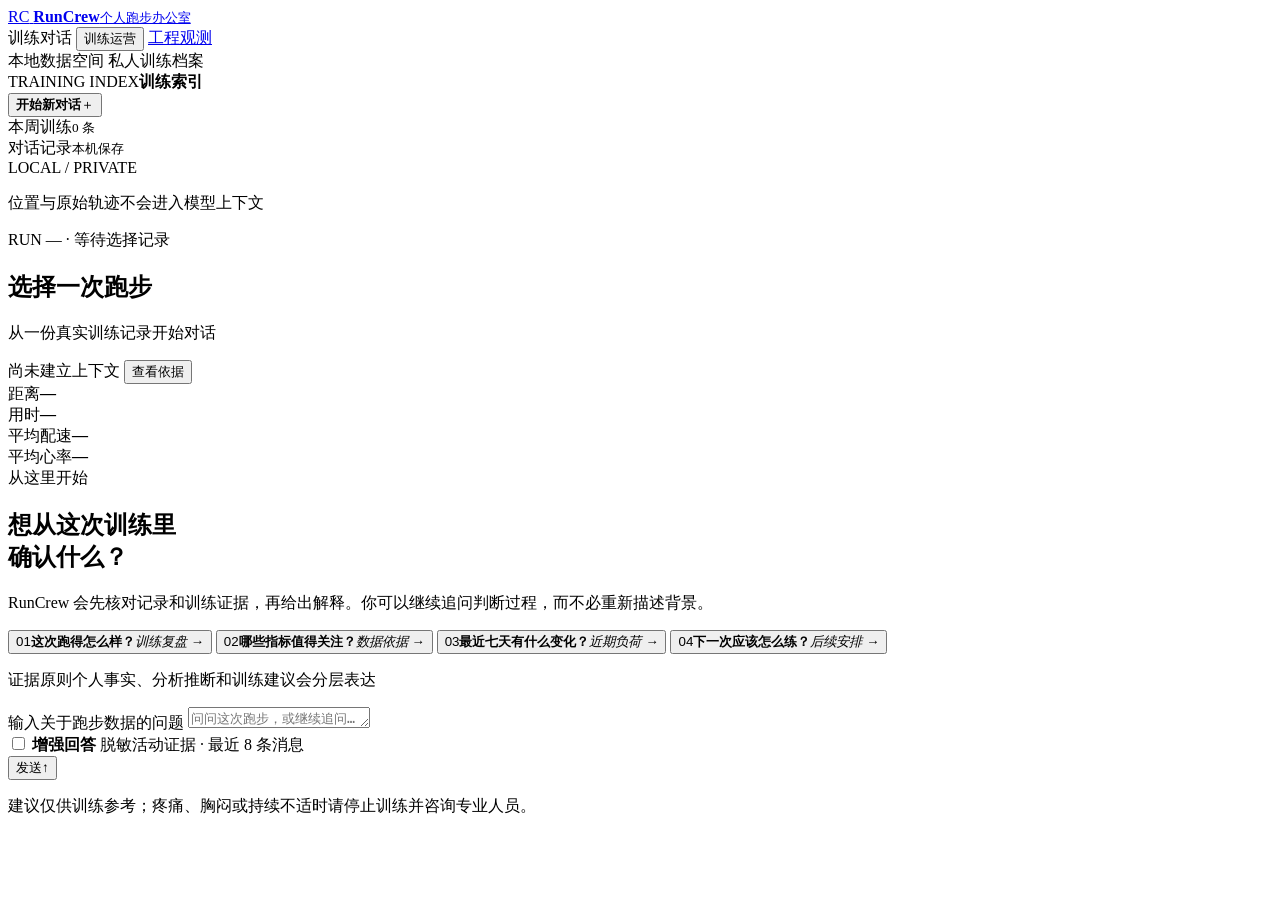
==== src/runcrew/web/static/chat.html @ 7327dd2e "fix: anchor product navigation to viewport" ====
<!doctype html>
<html lang="zh-CN">
<head>
  <meta charset="utf-8">
  <meta name="viewport" content="width=device-width, initial-scale=1">
  <meta name="description" content="RunCrew：围绕个人跑步数据持续提供有依据的训练分析与建议。">
  <title>RunCrew · 个人跑步办公室</title>
  <link rel="stylesheet" href="/assets/chat.css?v=20260816-5">
</head>
<body>
  <header class="topbar">
    <a class="brand" href="/" aria-label="RunCrew 首页">
      <span class="brand-mark" aria-hidden="true">RC</span>
      <span class="brand-copy"><strong>RunCrew</strong><small>个人跑步办公室</small></span>
    </a>

    <nav class="product-nav" aria-label="产品导航">
      <span class="nav-item active">训练对话</span>
      <button id="training-toggle" class="nav-item" type="button" aria-controls="training-drawer" aria-expanded="false">训练运营</button>
      <a class="nav-item" href="/engineering">工程观测</a>
    </nav>

    <div class="top-actions">
      <span class="privacy"><i></i>本地数据空间</span>
      <span class="edition">私人训练档案</span>
    </div>
  </header>

  <main class="workspace">
    <aside class="rail">
      <div class="rail-heading">
        <div><span class="eyebrow">TRAINING INDEX</span><strong>训练索引</strong></div>
        <span class="workspace-status" title="本地数据空间正常"></span>
      </div>

      <button id="new-chat" class="new-chat" type="button">
        <b>开始新对话</b><span aria-hidden="true">＋</span>
      </button>

      <section class="rail-section activity-section">
        <div class="section-label"><span>本周训练</span><small id="activity-count">0 条</small></div>
        <div id="activity-list" class="activity-list" aria-live="polite"></div>
      </section>

      <section class="rail-section history-section">
        <div class="section-label"><span>对话记录</span><small>本机保存</small></div>
        <div id="conversation-list" class="conversation-list"></div>
      </section>

      <div class="rail-foot">
        <span>LOCAL / PRIVATE</span>
        <p>位置与原始轨迹不会进入模型上下文</p>
      </div>
    </aside>

    <section class="chat-stage">
      <header class="chat-heading">
        <div class="heading-copy">
          <div class="run-kicker" id="run-kicker">RUN — · 等待选择记录</div>
          <h1 id="chat-title">选择一次跑步</h1>
          <p id="chat-subtitle" class="heading-subtitle">从一份真实训练记录开始对话</p>
        </div>
        <div class="heading-actions">
          <span id="context-badge" class="context-badge">尚未建立上下文</span>
          <button id="context-toggle" class="context-toggle" type="button" aria-controls="context-panel" aria-expanded="false">
            <span class="status-dot"></span>查看依据
          </button>
        </div>
      </header>

      <section class="run-summary" aria-label="当前活动关键数据">
        <div class="summary-metric"><span>距离</span><strong id="metric-distance">—</strong></div>
        <div class="summary-metric"><span>用时</span><strong id="metric-duration">—</strong></div>
        <div class="summary-metric"><span>平均配速</span><strong id="metric-pace">—</strong></div>
        <div class="summary-metric"><span>平均心率</span><strong id="metric-heart-rate">—</strong></div>
        <div class="run-rhythm" aria-hidden="true">
          <i></i><i></i><i></i><i></i><i></i><i></i><i></i><i></i><i></i><i></i><i></i><i></i>
        </div>
      </section>

      <div id="messages" class="messages" aria-live="polite">
        <div class="welcome" id="welcome">
          <span class="welcome-label">从这里开始</span>
          <h2>想从这次训练里<br>确认什么？</h2>
          <p class="welcome-copy">RunCrew 会先核对记录和训练证据，再给出解释。你可以继续追问判断过程，而不必重新描述背景。</p>
          <div class="suggestions">
            <button type="button"><span>01</span><b>这次跑得怎么样？</b><i>训练复盘 →</i></button>
            <button type="button"><span>02</span><b>哪些指标值得关注？</b><i>数据依据 →</i></button>
            <button type="button"><span>03</span><b>最近七天有什么变化？</b><i>近期负荷 →</i></button>
            <button type="button"><span>04</span><b>下一次应该怎么练？</b><i>后续安排 →</i></button>
          </div>
          <p class="grounding-note"><span>证据原则</span>个人事实、分析推断和训练建议会分层表达</p>
        </div>
      </div>

      <div class="composer-wrap">
        <form id="composer" class="composer">
          <label class="message-field">
            <span class="sr-only">输入关于跑步数据的问题</span>
            <textarea id="message-input" rows="1" maxlength="2000" placeholder="问问这次跑步，或继续追问…"></textarea>
          </label>
          <div class="composer-foot">
            <div class="composer-options">
              <label class="model-toggle" id="model-toggle">
                <input id="use-deepseek" type="checkbox">
                <span></span>
                <b>增强回答</b>
              </label>
              <span class="context-scope">脱敏活动证据 · 最近 8 条消息</span>
            </div>
            <button id="send-button" type="submit" aria-label="发送消息"><span>发送</span><b>↑</b></button>
          </div>
        </form>
        <p class="composer-notice">建议仅供训练参考；疼痛、胸闷或持续不适时请停止训练并咨询专业人员。</p>
      </div>
    </section>
  </main>

  <div id="context-backdrop" class="context-backdrop" hidden></div>
  <aside id="context-panel" class="context-panel" aria-label="回答依据" hidden>
    <header class="inspector-head">
      <div><span class="eyebrow">EVIDENCE NOTES</span><h2>回答依据</h2><p>查看本轮使用的数据、协作过程和安全边界</p></div>
      <button id="context-close" type="button" aria-label="关闭回答依据">×</button>
    </header>

    <div class="inspector-status"><span><i></i>上下文已隔离</span><small id="crew-summary">等待运行</small></div>

    <section class="inspector-section">
      <div class="inspector-label"><span>当前活动</span><small>规范化数据</small></div>
      <div id="selected-activity" class="selected-activity empty">请选择一条跑步记录以建立分析上下文</div>
    </section>

    <section id="crew-overview" class="inspector-section crew-overview">
      <div class="inspector-label"><span>智能体协作</span><small>按职责执行</small></div>
      <div class="crew-node" id="crew-execution">
        <span class="crew-index">1</span><i></i>
        <p><b>训练执行</b><small>核对计划与实际负荷</small></p>
        <em id="crew-execution-status">待运行</em>
      </div>
      <div class="crew-node" id="crew-recovery">
        <span class="crew-index">2</span><i></i>
        <p><b>恢复评估</b><small>结合身体反馈识别风险</small></p>
        <em id="crew-recovery-status">待运行</em>
      </div>
      <div class="crew-node" id="crew-plan">
        <span class="crew-index">3</span><i></i>
        <p><b>计划调整</b><small>仅在需要时生成草案</small></p>
        <em id="crew-plan-status">按需调用</em>
      </div>
    </section>

    <section class="inspector-section boundary-card">
      <div class="inspector-label"><span>安全边界</span><small>强制执行</small></div>
      <div><span>✓</span><p><b>结论基于结构化证据</b><small>先计算证据，再生成自然语言解释</small></p></div>
      <div><span>✓</span><p><b>只保留必要上下文</b><small>当前活动与最近 8 条消息</small></p></div>
      <div><span>✓</span><p><b>计划变更必须确认</b><small>调整草案不会自动生效</small></p></div>
    </section>

    <div id="turn-meta" class="turn-meta" hidden>
      <p><span>回答模式</span><strong id="meta-model">—</strong></p>
      <p><span>上下文消息</span><strong id="meta-context">—</strong></p>
      <p><span>本轮 Token</span><strong id="meta-tokens">—</strong></p>
      <p><span>估算费用</span><strong id="meta-cost">—</strong></p>
    </div>
  </aside>

  <div id="training-backdrop" class="training-backdrop" hidden></div>
  <aside id="training-drawer" class="training-drawer" aria-label="训练计划" hidden>
    <header class="drawer-head">
      <div><h2>训练计划</h2><small>记录身体状态，运行联合评估并审核调整建议</small></div>
      <button id="training-close" type="button" aria-label="关闭训练计划">×</button>
    </header>

    <div class="drawer-status">
      <span><i></i>训练闭环可用</span>
      <small>所有变更都需要你的确认</small>
    </div>

    <section class="operations-section plan-section">
      <div class="operations-heading"><div><span>1</span><h3>当前训练计划</h3></div><small>选择分析范围</small></div>
      <div class="select-grid">
        <label class="operations-label" for="training-goal">训练目标
          <select id="training-goal"><option value="">尚无激活目标</option></select>
        </label>
        <label class="provider-label" for="training-provider">活动来源
          <select id="training-provider"><option value="">全部来源</option></select>
        </label>
      </div>
      <div id="training-plan" class="plan-card empty">先在终端创建并激活训练计划。</div>
    </section>

    <section class="operations-section">
      <div class="operations-heading"><div><span>2</span><h3>记录今日状态</h3></div><small>保存在本机</small></div>
      <p class="operations-copy">身体反馈会用于恢复评估，但不能替代医疗判断。</p>
      <form id="check-in-form" class="check-in-form">
        <label>日期<input id="check-in-day" type="date" required></label>
        <div class="metric-grid">
          <label>疲劳 1–5<input id="check-in-fatigue" type="number" min="1" max="5" value="3" required></label>
          <label>酸痛 0–10<input id="check-in-soreness" type="number" min="0" max="10" value="2" required></label>
          <label>睡眠 1–5<input id="check-in-sleep" type="number" min="1" max="5" value="3" required></label>
          <label>疼痛 0–10<input id="check-in-pain" type="number" min="0" max="10" value="0" required></label>
        </div>
        <label>疼痛部位（疼痛大于 0 时必填）<input id="check-in-pain-area" type="text" maxlength="80" placeholder="例如：右膝外侧"></label>
        <fieldset class="symptoms">
          <legend>需要优先处理的症状</legend>
          <label><input type="checkbox" name="acute-symptom" value="chest_pain_or_pressure"> 胸痛或胸部压迫感</label>
          <label><input type="checkbox" name="acute-symptom" value="fainting_or_severe_dizziness"> 晕厥或严重眩晕</label>
          <label><input type="checkbox" name="acute-symptom" value="unusual_or_severe_shortness_of_breath"> 异常严重气短</label>
          <label><input type="checkbox" name="acute-symptom" value="new_irregular_heartbeat"> 新出现的心律异常感</label>
          <label><input type="checkbox" name="acute-symptom" value="fever_or_acute_illness"> 发热或急性疾病</label>
          <label><input type="checkbox" name="acute-symptom" value="sudden_pain_swelling_or_redness"> 突发疼痛、肿胀或发红</label>
        </fieldset>
        <label>备注<textarea id="check-in-note" rows="2" maxlength="500" placeholder="可选：今天的主观感受"></textarea></label>
        <button class="secondary-action" type="submit">保存身体反馈</button>
      </form>
    </section>

    <section class="operations-section coach-section">
      <div class="operations-heading"><div><span>3</span><h3>联合训练评估</h3></div><small>三个职责依次协作</small></div>
      <p class="operations-copy">系统先核对训练执行，再评估恢复；只有需要调整时才生成计划草案。</p>
      <div class="operations-flow" aria-hidden="true"><span>训练执行</span><i>→</i><span>恢复评估</span><i>→</i><span>计划调整</span></div>
      <button id="coach-run" class="primary-action" type="button">运行跨职责评估 <b>↑</b></button>
      <div id="coach-result" class="coach-result empty">尚未运行联合评估。</div>
    </section>

    <section class="operations-section recent-section">
      <div class="operations-heading"><div><span>4</span><h3>运行记录</h3></div><small>可以恢复审核</small></div>
      <div id="coach-runs" class="coach-runs"></div>
    </section>
  </aside>

  <div id="toast" class="toast" role="status" hidden></div>
  <script src="/assets/chat.js?v=20260816-5" defer></script>
</body>
</html>
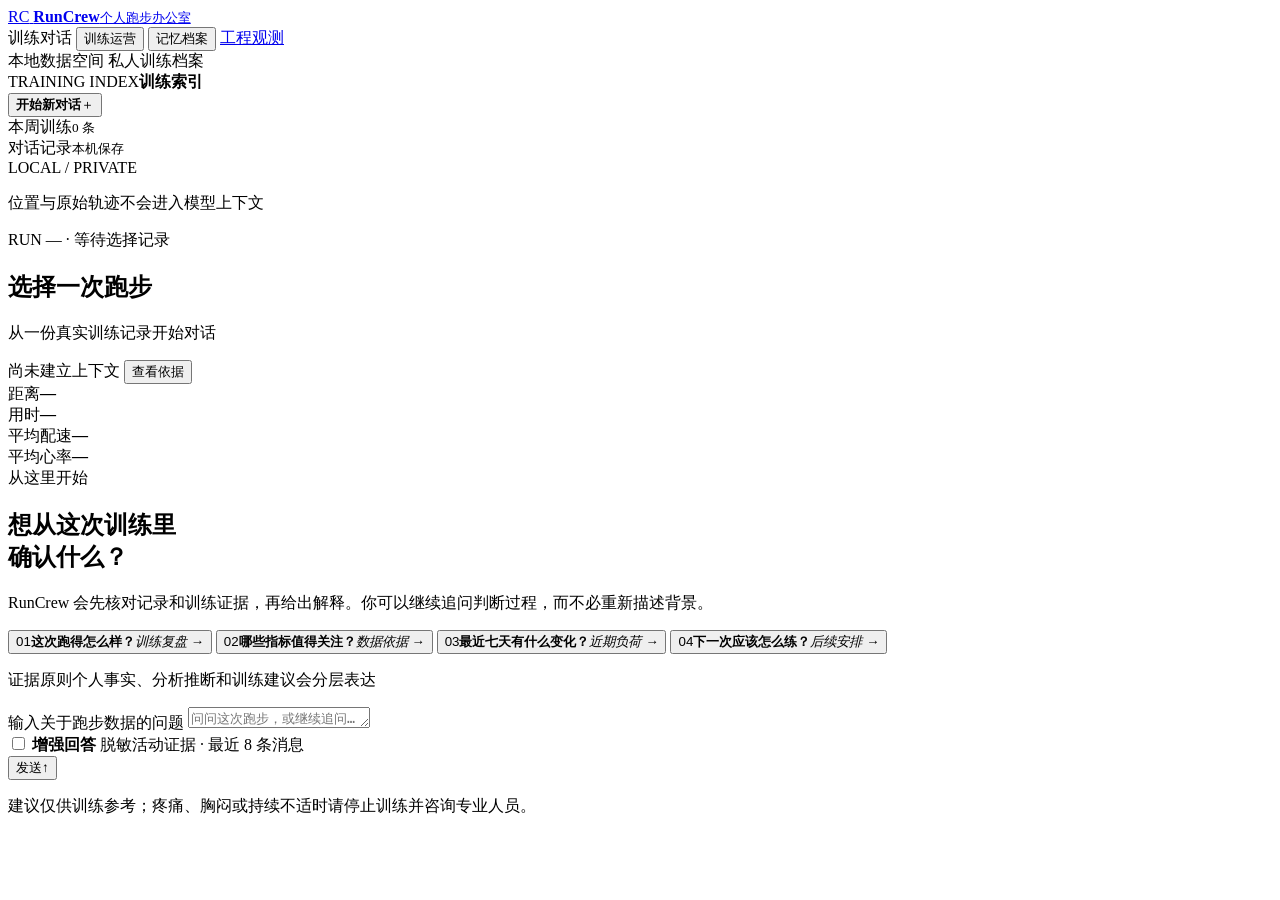
==== commit e6779cf6: "feat: complete auditable memory control plane" ====
--- a/src/runcrew/web/static/chat.html
+++ b/src/runcrew/web/static/chat.html
@@ -5,7 +5,7 @@
   <meta name="viewport" content="width=device-width, initial-scale=1">
   <meta name="description" content="RunCrew：围绕个人跑步数据持续提供有依据的训练分析与建议。">
   <title>RunCrew · 个人跑步办公室</title>
-  <link rel="stylesheet" href="/assets/chat.css?v=20260816-5">
+  <link rel="stylesheet" href="/assets/chat.css?v=20260820-4">
 </head>
 <body>
   <header class="topbar">
@@ -17,6 +17,7 @@
     <nav class="product-nav" aria-label="产品导航">
       <span class="nav-item active">训练对话</span>
       <button id="training-toggle" class="nav-item" type="button" aria-controls="training-drawer" aria-expanded="false">训练运营</button>
+      <button id="memory-toggle" class="nav-item" type="button" aria-controls="memory-drawer" aria-expanded="false">记忆档案</button>
       <a class="nav-item" href="/engineering">工程观测</a>
     </nav>
 
@@ -167,7 +168,7 @@
   <div id="training-backdrop" class="training-backdrop" hidden></div>
   <aside id="training-drawer" class="training-drawer" aria-label="训练计划" hidden>
     <header class="drawer-head">
-      <div><h2>训练计划</h2><small>记录身体状态，运行联合评估并审核调整建议</small></div>
+      <div><h2>训练闭环</h2><small>从目标、周计划到执行复盘与调整确认</small></div>
       <button id="training-close" type="button" aria-label="关闭训练计划">×</button>
     </header>
 
@@ -177,7 +178,7 @@
     </div>
 
     <section class="operations-section plan-section">
-      <div class="operations-heading"><div><span>1</span><h3>当前训练计划</h3></div><small>选择分析范围</small></div>
+      <div class="operations-heading"><div><span>1</span><h3>目标与周计划</h3></div><small>由你确认后生效</small></div>
       <div class="select-grid">
         <label class="operations-label" for="training-goal">训练目标
           <select id="training-goal"><option value="">尚无激活目标</option></select>
@@ -186,18 +187,60 @@
           <select id="training-provider"><option value="">全部来源</option></select>
         </label>
       </div>
-      <div id="training-plan" class="plan-card empty">先在终端创建并激活训练计划。</div>
+      <details class="setup-panel">
+        <summary>新建训练目标</summary>
+        <form id="goal-form" class="compact-form">
+          <label>目标名称<input id="goal-name" type="text" maxlength="80" placeholder="例如：秋季 10 公里" required></label>
+          <div class="select-grid">
+            <label>目标类型<select id="goal-event"><option value="5k">5 公里</option><option value="10k" selected>10 公里</option><option value="half_marathon">半程马拉松</option><option value="marathon">马拉松</option><option value="general_fitness">日常体能</option></select></label>
+            <label>目标日期<input id="goal-date" type="date" required></label>
+          </div>
+          <label>目标用时（分钟，可选）<input id="goal-time" type="number" min="10" max="600" placeholder="例如：50"></label>
+          <fieldset class="weekday-fieldset"><legend>通常可以跑步的日期</legend>
+            <label><input type="checkbox" name="training-weekday" value="mon">一</label><label><input type="checkbox" name="training-weekday" value="tue" checked>二</label><label><input type="checkbox" name="training-weekday" value="wed">三</label><label><input type="checkbox" name="training-weekday" value="thu" checked>四</label><label><input type="checkbox" name="training-weekday" value="fri">五</label><label><input type="checkbox" name="training-weekday" value="sat" checked>六</label><label><input type="checkbox" name="training-weekday" value="sun">日</label>
+          </fieldset>
+          <button class="secondary-action" type="submit">保存训练目标</button>
+        </form>
+      </details>
+      <details class="setup-panel memory-panel">
+        <summary>长期训练偏好</summary>
+        <form id="preference-form" class="compact-form">
+          <p class="operations-copy">当前只记录会被周计划真正使用的长跑日偏好。聊天可以提出待确认候选，但不会自动写入；保存与停用始终需要你确认。</p>
+          <div class="select-grid">
+            <label>偏好的长跑日
+              <select id="preference-long-run-day"><option value="mon">星期一</option><option value="tue">星期二</option><option value="wed">星期三</option><option value="thu">星期四</option><option value="fri">星期五</option><option value="sat">星期六</option><option value="sun" selected>星期日</option></select>
+            </label>
+            <label>有效期至（可选）<input id="preference-valid-until" type="date"></label>
+          </div>
+          <button class="secondary-action" type="submit">确认并记住偏好</button>
+        </form>
+        <div id="preference-list" class="preference-list"></div>
+      </details>
+      <div id="training-plan" class="plan-card empty">创建目标后，可以直接在这里生成下一周计划。</div>
+      <form id="plan-draft-form" class="plan-draft-form">
+        <label>计划周（周一）<input id="plan-week-start" type="date" required></label>
+        <button class="secondary-action" type="submit">预览保守周计划</button>
+      </form>
+      <div id="plan-draft" class="plan-draft" hidden></div>
     </section>
 
     <section class="operations-section">
-      <div class="operations-heading"><div><span>2</span><h3>记录今日状态</h3></div><small>保存在本机</small></div>
-      <p class="operations-copy">身体反馈会用于恢复评估，但不能替代医疗判断。</p>
+      <div class="operations-heading"><div><span>2</span><h3>今日训练与执行</h3></div><small>活动匹配需要确认</small></div>
+      <div id="week-progress" class="week-progress empty">选择目标后加载本周进度。</div>
+      <div id="today-session" class="today-session empty">尚未找到今日训练。</div>
+      <div id="execution-list" class="execution-list"></div>
+    </section>
+
+    <section class="operations-section">
+      <div class="operations-heading"><div><span>3</span><h3>跑后反馈</h3></div><small>保存在本机</small></div>
+      <p class="operations-copy">完成跑步后记录主观状态；它会成为恢复评估的结构化输入，但不能替代医疗判断。</p>
       <form id="check-in-form" class="check-in-form">
         <label>日期<input id="check-in-day" type="date" required></label>
         <div class="metric-grid">
           <label>疲劳 1–5<input id="check-in-fatigue" type="number" min="1" max="5" value="3" required></label>
           <label>酸痛 0–10<input id="check-in-soreness" type="number" min="0" max="10" value="2" required></label>
           <label>睡眠 1–5<input id="check-in-sleep" type="number" min="1" max="5" value="3" required></label>
+          <label>准备度 1–5<input id="check-in-readiness" type="number" min="1" max="5" value="3"></label>
           <label>疼痛 0–10<input id="check-in-pain" type="number" min="0" max="10" value="0" required></label>
         </div>
         <label>疼痛部位（疼痛大于 0 时必填）<input id="check-in-pain-area" type="text" maxlength="80" placeholder="例如：右膝外侧"></label>
@@ -216,7 +259,7 @@
     </section>
 
     <section class="operations-section coach-section">
-      <div class="operations-heading"><div><span>3</span><h3>联合训练评估</h3></div><small>三个职责依次协作</small></div>
+      <div class="operations-heading"><div><span>4</span><h3>联合训练评估</h3></div><small>三个职责依次协作</small></div>
       <p class="operations-copy">系统先核对训练执行，再评估恢复；只有需要调整时才生成计划草案。</p>
       <div class="operations-flow" aria-hidden="true"><span>训练执行</span><i>→</i><span>恢复评估</span><i>→</i><span>计划调整</span></div>
       <button id="coach-run" class="primary-action" type="button">运行跨职责评估 <b>↑</b></button>
@@ -224,12 +267,62 @@
     </section>
 
     <section class="operations-section recent-section">
-      <div class="operations-heading"><div><span>4</span><h3>运行记录</h3></div><small>可以恢复审核</small></div>
+      <div class="operations-heading"><div><span>5</span><h3>本周总结与运行记录</h3></div><small>可以恢复审核</small></div>
+      <div id="week-summary" class="week-summary empty">本周总结将在计划载入后生成。</div>
+      <div class="memory-heading"><strong>周训练记忆</strong><button id="weekly-memory-build" type="button">结算上一训练周</button></div>
+      <p class="operations-copy">只统计经过确认的执行事实和结构化身体反馈；未结束的训练周不会写入正式记忆。</p>
+      <div id="weekly-memory-list" class="weekly-memory-list"></div>
+      <div class="memory-context-heading"><strong>职责上下文审计</strong><small>选中 / 预算</small></div>
+      <div id="memory-context-audit" class="memory-context-audit"></div>
       <div id="coach-runs" class="coach-runs"></div>
     </section>
   </aside>
 
+  <div id="memory-backdrop" class="memory-backdrop" hidden></div>
+  <aside id="memory-drawer" class="memory-drawer" aria-label="记忆档案" hidden>
+    <header class="drawer-head memory-drawer-head">
+      <div><span class="eyebrow">MEMORY CONTROL</span><h2>记忆档案</h2><small>查看系统记住了什么、来自哪里，以及哪些职责可以读取</small></div>
+      <button id="memory-close" type="button" aria-label="关闭记忆档案">×</button>
+    </header>
+
+    <div class="drawer-status memory-control-status">
+      <span><i></i>只使用已确认事实</span>
+      <small id="memory-generated-at">按需读取</small>
+    </div>
+
+    <section class="memory-control-summary" aria-label="记忆档案统计">
+      <div><span>待确认</span><strong id="memory-count-candidates">—</strong></div>
+      <div><span>生效偏好</span><strong id="memory-count-preferences">—</strong></div>
+      <div><span>有效周记忆</span><strong id="memory-count-weekly">—</strong></div>
+    </section>
+
+    <section class="memory-control-section">
+      <div class="memory-control-heading"><div><span>1</span><h3>待确认候选</h3></div><small>确认前不会进入 Agent 上下文</small></div>
+      <div id="memory-control-candidates" class="memory-record-list"></div>
+    </section>
+
+    <section class="memory-control-section">
+      <div class="memory-control-heading"><div><span>2</span><h3>长期训练偏好</h3></div><small>显式确认 · 可停用 · 有时效</small></div>
+      <div id="memory-control-preferences" class="memory-record-list"></div>
+    </section>
+
+    <section class="memory-control-section">
+      <div class="memory-control-heading"><div><span>3</span><h3>周训练记忆</h3></div><small>由已确认执行事实确定性生成</small></div>
+      <div id="memory-control-weekly" class="memory-record-list"></div>
+    </section>
+
+    <section class="memory-control-section">
+      <div class="memory-control-heading"><div><span>4</span><h3>职责可见性</h3></div><small>逐条展示选中与排除原因</small></div>
+      <div id="memory-control-contexts" class="memory-role-audit"></div>
+    </section>
+
+    <footer class="memory-control-foot">
+      <strong>记忆边界</strong>
+      <p>聊天只能提出候选；正式偏好需要你确认。周记忆来自已确认的训练事实。停用或失效后，后续 Agent 上下文会自动排除该记录。</p>
+    </footer>
+  </aside>
+
   <div id="toast" class="toast" role="status" hidden></div>
-  <script src="/assets/chat.js?v=20260816-5" defer></script>
+  <script src="/assets/chat.js?v=20260820-4" defer></script>
 </body>
 </html>
